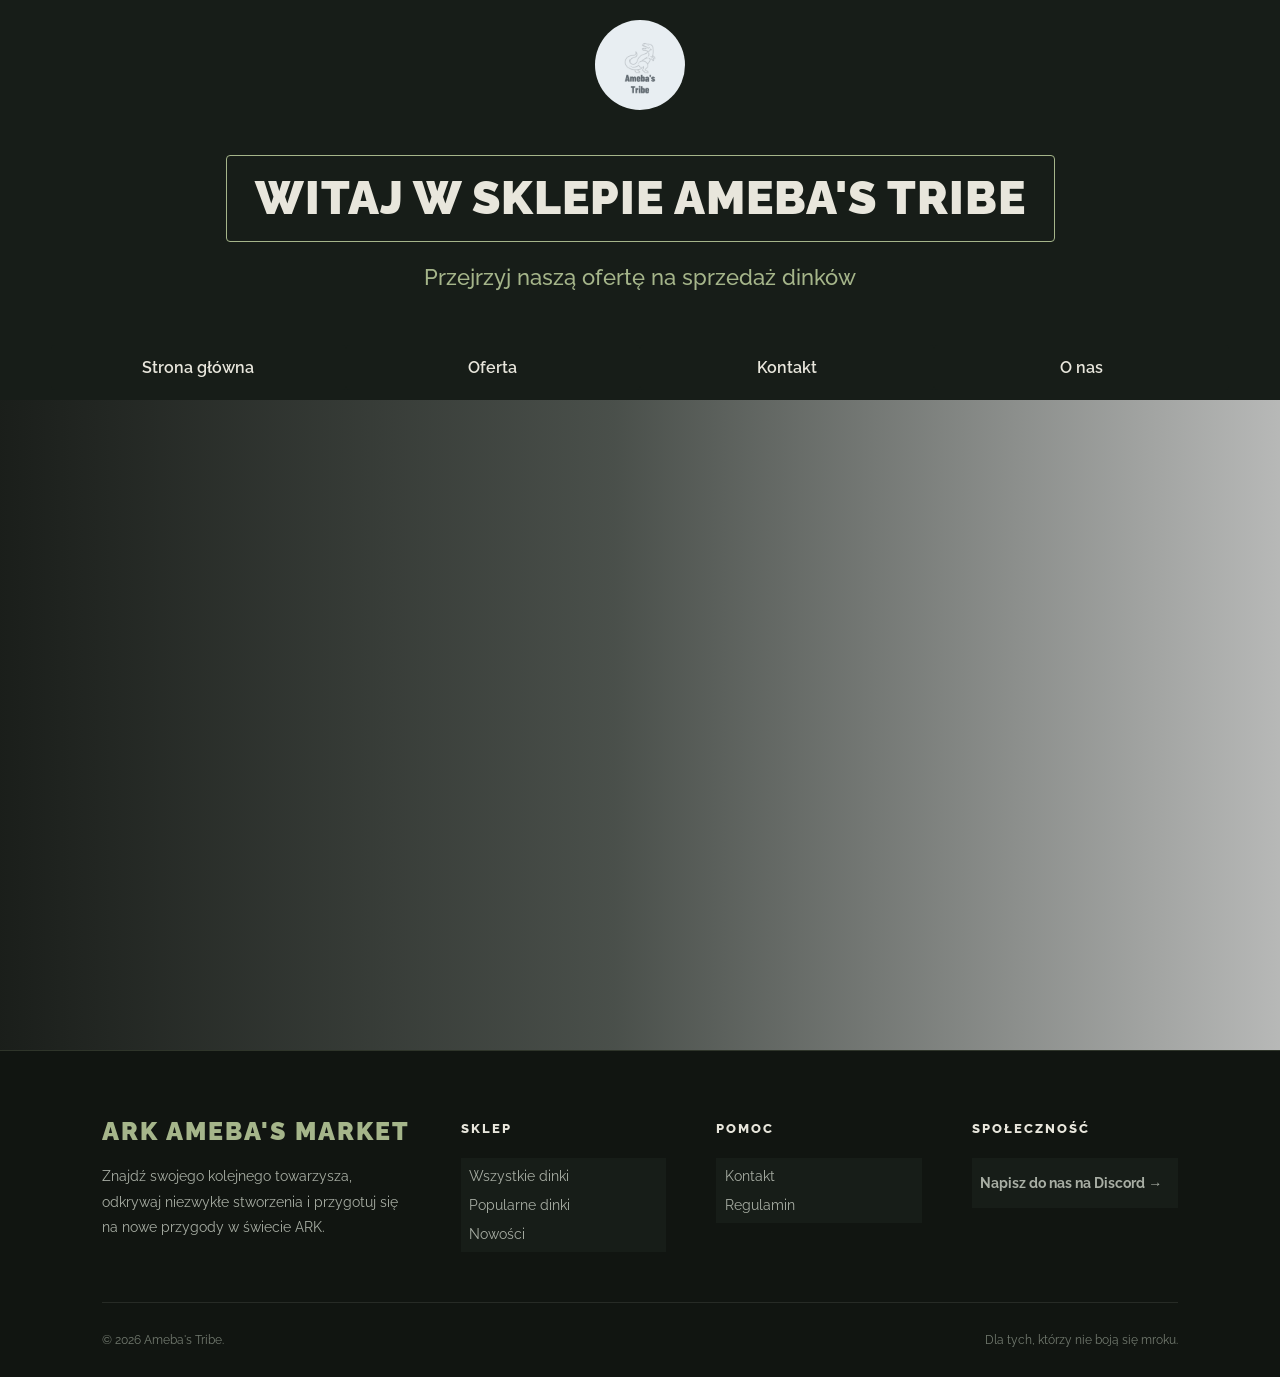
==== about.html @ 48e97f73 "Add files via upload" ====
<!DOCTYPE html>
<html lang="PL">
  <head>
    <meta charset="UTF-8">
    <meta name="viewport" content="width=device-width, initial-scale=1.0">

    <title>Sklep Ameba's Tribe</title>

    <meta name="description" content="Sklep internetowy Ameba's Tribe">
    <meta name="author" content="Karol Baranowski">

    <meta name="robots" content="index, follow">
    <link rel="stylesheet" href="style.css">

    <link rel="icon" href="Logo Ameby.png" type="image/x-icon">
  </head>
  <body>
    <header>
      <section class="Logo">
          <img  class="Logo1" src="Logo Ameby2.png" alt="Logo sklepu Ameba's Tribe" width="200" height="200">
      </section>
      <section class="Welcome_section">
        <button class="Welcome_button" style="background-color: #171D18; color: #E8E6DC;"><link href="index.html"><h1 class="Welcome_h1">Witaj w sklepie Ameba's Tribe</h1></link></button>
        <h3 class="Offer_h3">Przejrzyj naszą ofertę na sprzedaż dinków</h3>
      </section>
    </header>
    <nav>
      <button class="Nav_button" onclick="location.href='index.html'">Strona główna</button>
      <button class="Nav_button" onclick="location.href='offer.html'">Oferta</button>
      <button class="Nav_button" onclick="location.href='contact.html'">Kontakt</button>
      <button class="Nav_button" onclick="location.href='about.html'">O nas</button>
    </nav>
    <main>
    </main>
<footer class="footer">

    <div class="footer-container">

        <!-- Informacje o sklepie -->
        <div class="footer-brand">
            <h2 class="footer-logo">ARK AMEBA'S MARKET</h2>

            <p class="footer-description">
                Znajdź swojego kolejnego towarzysza,
                odkrywaj niezwykłe stworzenia i przygotuj się
                na nowe przygody w świecie ARK.
            </p>
        </div>

        <!-- Nawigacja -->
        <div class="footer-column">
            <h3 class="footer-heading">Sklep</h3>

            <nav class="footer-links">
                <a href="offer.html">Wszystkie dinki</a>
                <a href="offer.html?category=favorites">Popularne dinki</a>
                <a href="offer.html?category=new">Nowości</a>
            </nav>
        </div>

        <!-- Pomoc -->
        <div class="footer-column">
            <h3 class="footer-heading">Pomoc</h3>

            <nav class="footer-links">
                <a href="contact.html">Kontakt</a>
                <a href="terms.html">Regulamin</a>
            </nav>
        </div>

        <!-- Społeczność -->
        <div class="footer-column">
            <h3 class="footer-heading">Społeczność</h3>

            <nav class="footer-links">
                <a href="https://discord.gg/7ehxWJbtD"
                   class="footer-discord"
                   target="_blank"
                   rel="noopener noreferrer">
                    Napisz do nas na Discord →  
                </a>
            </nav>
        </div>

    </div>

    <!-- Dolna część -->
    <div class="footer-bottom">

        <p class="footer-copyright">
            © 2026 Ameba's Tribe.
        </p>

        <p class="footer-note">
            Dla tych, którzy nie boją się mroku.
        </p>

    </div>

</footer>
</body>
</html>
---- style.css ----
@import url('https://fonts.googleapis.com/css2?family=Raleway:ital,wght@0,100..900;1,100..900&display=swap');

* {
    margin: 0;
    padding: 0;
    box-sizing: border-box;
    font-family: 'Raleway';
}

/* ------------ NAGŁÓWEK ------------ */

header {
    background-color: #171D18;
    color: #E8E6DC;
    width: 100%;
    height: auto;
    box-sizing: border-box;
}

/* ------------ LOGO ------------ */

.Logo {
    display: flex;
    align-items: center;
    justify-content: center;
    gap: 20px;

    background-color: #171D18;
    color: #E8E6DC;

    padding: 20px 5%;
}

/* Obraz logo */

img.Logo1 {
    display: block;
    width: 90px;
    height: 90px;
    object-fit: cover;
    border-radius: 50%;
    flex-shrink: 0;
}

/* ------------ SEKCJA POWITALNA ------------ */

.Welcome_section {
    display: flex;
    flex-direction: column;
    align-items: center;
    justify-content: center;
    gap: 18px;

    background-color: #171D18;
    color: #E8E6DC;

    padding: 25px 20px 40px;
    text-align: center;
}

/* ------------ NAGŁÓWEK POWITALNY ------------ */

h1.Welcome_h1 {
    font-size: clamp(28px, 4vw, 46px);
    font-weight: 900;
    line-height: 1.2;
    text-align: center;

    width: 100%;
    max-width: 900px;
    margin: 0;

    color: #E8E6DC;
    text-transform: uppercase;
    letter-spacing: 1px;
}

/* ------------ OFERTA ------------ */

h3.Offer_h3 {
    font-size: clamp(16px, 2vw, 22px);
    font-weight: 500;
    line-height: 1.6;
    text-align: center;

    max-width: 700px;
    margin: 0;

    color: #A5B58A;
}

/* ------------ PRZYCISK ------------ */

button.Welcome_button {
    display: inline-flex;
    align-items: center;
    justify-content: center;
    gap: 12px;

    width: auto;
    min-width: 200px;
    padding: 15px 28px;

    background-color: #A5B58A;
    color: #171D18;

    border: 1px solid #A5B58A;
    border-radius: 4px;

    font-size: 14px;
    font-weight: 800;
    letter-spacing: 1px;
    text-transform: uppercase;

    cursor: pointer;

    transition:
        background-color 0.25s ease,
        color 0.25s ease,
        transform 0.25s ease,
        box-shadow 0.25s ease;
}

/* Efekt najechania */

button.Welcome_button:hover {
    background-color: #C0CEAD;
    border-color: #C0CEAD;
    transform: translateY(-2px);
    box-shadow: 0 6px 20px rgba(165, 181, 138, 0.18);
}

/* Kliknięcie */

button.Welcome_button:active {
    transform: translateY(0);
}

/* Fokus klawiatury */

button.Welcome_button:focus-visible {
    outline: 2px solid #E8E6DC;
    outline-offset: 4px;
}

/* ------------ TELEFONY ------------ */

@media (max-width: 600px) {
    .Logo {
        gap: 12px;
        padding: 16px 5%;
    }

    img.Logo1 {
        width: 65px;
        height: 65px;
    }

    .Welcome_section {
        padding: 25px 18px 35px;
    }

    h1.Welcome_h1 {
        letter-spacing: 0;
    }

    button.Welcome_button {
        width: 100%;
        max-width: 320px;
        box-sizing: border-box;
    }
}

/*-----------Navbar----------*/
nav {
    background-color: #171D18;
    display: flex;
    justify-content: center;
    align-items: center;
    height: 50px;
    width: 100%;
    padding: auto;
    padding-left: auto;
}
nav ul {
    display: flex;
    list-style: none;
}
nav ul li {
    margin: 0 20px;
}
nav ul li a {
    color: #e9e6dc;
    text-decoration: none;
    font-size: 18px;
}
/*-----------Navbutton----------*/

button.Nav_button {
    background-color: #171D18;
    color: #E8E6DC;

    border: 1px solid transparent;
    border-radius: 4px;

    cursor: pointer;
    display: flex;
    align-items: center;
    justify-content: center;

    width: 100%;
    padding: 12px 18px;
    margin-left: 0;

    font-size: 16px;
    font-weight: 600;
    text-align: center;
    text-decoration: none;

    transition:
        background-color 0.25s ease,
        color 0.25s ease,
        border-color 0.25s ease;
}

/* Efekt po najechaniu */
button.Nav_button:hover {
    background-color: #222923;
    color: #A5B58A;
    border-color: rgba(165, 181, 138, 0.3);
}

/* Aktywny przycisk */
button.Nav_button:active {
    background-color: #343D32;
    color: #E8E6DC;
}

/* Widoczny fokus klawiatury */
button.Nav_button:focus-visible {
    outline: 2px solid #A5B58A;
    outline-offset: 3px;
}

main {
    position: relative;
    min-height: 800px;
    display: flex;
    align-items: center;
    justify-content: flex-start;
    padding: 80px 8%;
    overflow: hidden;


    background:
        linear-gradient(
            90deg,
            rgba(17, 21, 17, 0.96) 0%,
            rgba(34, 41, 35, 0.82) 48%,
            rgba(17, 21, 17, 0.30) 100%
        );

    background-size: cover;
    background-position: center;
    background-repeat: no-repeat;

    color: #E8E6DC;
}   

main.blok {
    position: relative;
    min-height: 800px;
    display: flex;
    align-items: center;
    justify-content: flex-start;
    padding: 80px 8%;
    overflow: hidden;


    background:
        linear-gradient(
            90deg,
            rgba(17, 21, 17, 0.96) 0%,
            rgba(34, 41, 35, 0.82) 48%,
            rgba(17, 21, 17, 0.30) 100%
        );

    background-size: cover;
    background-position: center;
    background-repeat: no-repeat;

    color: #E8E6DC;
}   

/* Zawartość sekcji */

.main-content {
    position: relative;
    z-index: 2;
    max-width: 680px;
}

/* Mały napis nad nagłówkiem */

.main-subtitle {
    color: #A5B58A;
    font-size: 13px;
    font-weight: 700;
    letter-spacing: 4px;
    text-transform: uppercase;
    margin-bottom: 22px;
}

/* Główny nagłówek */

.main-title {
    color: #E8E6DC;
    font-size: clamp(38px, 5vw, 72px);
    font-weight: 900;
    line-height: 1.05;
    letter-spacing: -1.5px;
    text-transform: uppercase;
    margin: 0 0 24px;
}

/* Wyróżniony fragment nagłówka */

.main-title span {
    display: block;
    color: #A5B58A;
}

/* Opis */

.main-description {
    max-width: 560px;
    color: #C5CCC0;
    font-size: 17px;
    line-height: 1.8;
    margin-bottom: 35px;
}

/* Kontener przycisków */

.main-buttons {
    display: flex;
    flex-wrap: wrap;
    align-items: center;
    gap: 16px;
}

/* Główny przycisk */

.main-button {
    display: inline-flex;
    align-items: center;
    justify-content: center;
    gap: 12px;

    padding: 16px 28px;
    background: #A5B58A;
    color: #171D18;

    font-size: 13px;
    font-weight: 800;
    letter-spacing: 1px;
    text-decoration: none;
    text-transform: uppercase;

    border: 1px solid #A5B58A;
    border-radius: 4px;

    transition:
        background 0.3s ease,
        color 0.3s ease,
        transform 0.3s ease,
        box-shadow 0.3s ease;
}

/* Efekt po najechaniu */

.main-button:hover {
    background: #C0CEAD;
    border-color: #C0CEAD;
    transform: translateY(-3px);
    box-shadow: 0 8px 24px rgba(165, 181, 138, 0.2);
}

/* Strzałka w przycisku */

.main-button .arrow {
    font-size: 20px;
    line-height: 1;
    transition: transform 0.3s ease;
}

.main-button:hover .arrow {
    transform: translateX(5px);
}

/* Przycisk dodatkowy */

.main-button-secondary {
    background: transparent;
    color: #E8E6DC;
    border-color: rgba(232, 230, 220, 0.35);
}

.main-button-secondary:hover {
    background: rgba(232, 230, 220, 0.08);
    color: #FFFFFF;
    border-color: #A5B58A;
    box-shadow: none;
}

/* Responsywność — telefony */

@media (max-width: 768px) {
    .main-section {
        min-height: 560px;
        padding: 65px 7%;
        background-position: 62% center;
    }

    .main-content {
        max-width: 100%;
    }

    .main-subtitle {
        font-size: 11px;
        letter-spacing: 2.5px;
    }

    .main-title {
        font-size: clamp(34px, 9vw, 52px);
        letter-spacing: -0.5px;
    }

    .main-description {
        font-size: 15px;
        line-height: 1.7;
    }

    .main-buttons {
        align-items: stretch;
        flex-direction: column;
    }

    .main-button {
        width: 100%;
        box-sizing: border-box;
    }
}


/* ===== FOOTER ===== */

.footer {
    background: #111511;
    color: #E8E6DC;
    border-top: 1px solid rgba(165, 181, 138, 0.2);
    padding: 65px 8% 0;
    font-family: inherit;
}

/* Główna zawartość stopki */

.footer-container {
    max-width: 1400px;
    margin: 0 auto;
    display: grid;
    grid-template-columns: 1.5fr 1fr 1fr 1fr;
    gap: 50px;
    padding-bottom: 50px;
}

/* Nazwa sklepu */

.footer-logo {
    color: #A5B58A;
    font-size: 25px;
    font-weight: 900;
    letter-spacing: 2px;
    text-transform: uppercase;
    margin: 0 0 18px;
}

/* Opis sklepu */

.footer-description {
    max-width: 320px;
    color: #A8AEA4;
    font-size: 14px;
    line-height: 1.8;
    margin: 0;
}

/* Nagłówki kolumn */

.footer-heading {
    color: #E8E6DC;
    font-size: 13px;
    font-weight: 800;
    letter-spacing: 2px;
    text-transform: uppercase;
    margin: 5px 0 22px;
}

/* Listy linków */

.footer-links {
    display: flex;
    flex-direction: column;
    align-items: flex-start;
    gap: 13px;
}

/* Linki */

.footer-links a {
    color: #A8AEA4;
    font-size: 14px;
    text-decoration: none;
    transition: color 0.25s ease,
                transform 0.25s ease;
}

.footer-links a:hover {
    color: #A5B58A;
    transform: translateX(4px);
}

/* Dolny pasek stopki */

.footer-bottom {
    max-width: 1400px;
    margin: 0 auto;
    min-height: 75px;
    border-top: 1px solid rgba(232, 230, 220, 0.1);
    display: flex;
    justify-content: space-between;
    align-items: center;
    gap: 20px;
}

/* Copyright */

.footer-copyright {
    color: #737B70;
    font-size: 12px;
    line-height: 1.7;
}

/* Dodatkowy tekst */

.footer-note {
    color: #737B70;
    font-size: 12px;
    text-align: right;
}

/* Link do Discorda */

.footer-discord {
    display: inline-flex;
    align-items: center;
    gap: 8px;
    color: #A5B58A;
    font-weight: 700;
}

/* Efekt hover Discorda */

.footer-discord:hover {
    color: #C0CEAD;
}

/* ===== RESPONSYWNOŚĆ ===== */

@media (max-width: 900px) {
    .footer-container {
        grid-template-columns: repeat(2, minmax(0, 1fr));
        gap: 40px 30px;
    }
}

@media (max-width: 550px) {
    .footer {
        padding: 45px 6% 0;
    }

    .footer-container {
        grid-template-columns: 1fr;
        gap: 32px;
        padding-bottom: 35px;
    }

    .footer-bottom {
        flex-direction: column;
        align-items: flex-start;
        justify-content: center;
        padding: 20px 0;
        gap: 10px;
    }

    .footer-note {
        text-align: left;
    }
}


/* ===== STRONA KONTAKTOWA ===== */

.contact-page {
    background: #171D18;
    color: #E8E6DC;
    min-height: 100vh;
    padding-bottom: 80px;
}

/* ===== SEKCJA TYTUŁOWA ===== */

.contact-hero {
    position: relative;
    text-align: center;
    padding: 90px 20px 70px;
    background:
        linear-gradient(
            180deg,
            rgba(17, 21, 17, 0.2),
            #171D18
        ),
        linear-gradient(
            135deg,
            #263329,
            #171D18 70%
        );
}

.contact-eyebrow {
    color: #A5B58A;
    font-size: 12px;
    font-weight: 800;
    letter-spacing: 3px;
    margin-bottom: 20px;
}

.contact-hero h1 {
    font-size: clamp(32px, 5vw, 54px);
    font-weight: 900;
    line-height: 1.15;
    text-transform: uppercase;
    margin: 0 0 22px;
}

.contact-intro {
    max-width: 700px;
    margin: 0 auto;
    color: #B9C2B4;
    font-size: 16px;
    line-height: 1.8;
}

/* ===== UKŁAD TREŚCI ===== */

.contact-content {
    width: min(1100px, 84%);
    margin: 0 auto;
    display: grid;
    grid-template-columns: 1fr 1fr;
    gap: 55px;
    align-items: start;
    padding-top: 35px;
}

.contact-info h2,
.contact-form-box h2 {
    font-size: 25px;
    line-height: 1.3;
    margin: 0 0 18px;
}

.contact-info > p,
.form-description {
    color: #A8AEA4;
    font-size: 14px;
    line-height: 1.8;
    margin: 0 0 28px;
}

/* ===== KARTY KONTAKTOWE ===== */

.contact-card {
    display: flex;
    gap: 18px;
    align-items: flex-start;
    background: #222923;
    border: 1px solid rgba(165, 181, 138, 0.15);
    border-radius: 6px;
    padding: 22px;
    margin-top: 18px;
    transition:
        border-color 0.25s ease,
        transform 0.25s ease;
}

.contact-card:hover {
    border-color: #A5B58A;
    transform: translateY(-3px);
}

.contact-icon {
    display: flex;
    align-items: center;
    justify-content: center;
    flex-shrink: 0;
    width: 42px;
    height: 42px;
    background: #343D32;
    color: #A5B58A;
    border-radius: 4px;
    font-size: 23px;
}

.contact-card h3 {
    font-size: 17px;
    margin: 0 0 8px;
}

.contact-card p {
    color: #A8AEA4;
    font-size: 13px;
    line-height: 1.7;
    margin: 0 0 12px;
}

.contact-card a {
    color: #A5B58A;
    font-size: 13px;
    font-weight: 700;
    text-decoration: none;
}

.contact-card a:hover {
    color: #C0CEAD;
}

/* ===== FORMULARZ ===== */

.contact-form-box {
    background: #222923;
    border: 1px solid rgba(165, 181, 138, 0.18);
    border-radius: 6px;
    padding: 30px;
}

.contact-form {
    display: flex;
    flex-direction: column;
    gap: 10px;
}

.contact-form label {
    color: #E8E6DC;
    font-size: 13px;
    font-weight: 700;
    margin-top: 8px;
}

.contact-form input,
.contact-form select,
.contact-form textarea {
    width: 100%;
    box-sizing: border-box;
    background: #171D18;
    color: #E8E6DC;
    border: 1px solid #414B40;
    border-radius: 4px;
    padding: 13px 14px;
    font: inherit;
    font-size: 14px;
    outline: none;
    transition:
        border-color 0.2s ease,
        box-shadow 0.2s ease;
}

.contact-form input::placeholder,
.contact-form textarea::placeholder {
    color: #737B70;
}

.contact-form input:focus,
.contact-form select:focus,
.contact-form textarea:focus {
    border-color: #A5B58A;
    box-shadow: 0 0 0 3px rgba(165, 181, 138, 0.1);
}

.contact-form textarea {
    resize: vertical;
    min-height: 130px;
}

.contact-form button {
    margin-top: 15px;
    padding: 15px 20px;
    background: #A5B58A;
    color: #171D18;
    border: 1px solid #A5B58A;
    border-radius: 4px;
    font-size: 13px;
    font-weight: 800;
    letter-spacing: 1px;
    text-transform: uppercase;
    cursor: pointer;
    transition:
        background 0.25s ease,
        transform 0.25s ease;
}

.contact-form button:hover {
    background: #C0CEAD;
    transform: translateY(-2px);
}

/* ===== TELEFONY I TABLETY ===== */

@media (max-width: 800px) {
    .contact-hero {
        padding: 65px 22px 45px;
    }

    .contact-content {
        width: 90%;
        grid-template-columns: 1fr;
        gap: 35px;
    }

    .contact-form-box {
        padding: 24px;
    }
}

@media (max-width: 450px) {
    .contact-eyebrow {
        font-size: 10px;
        letter-spacing: 2px;
    }

    .contact-card {
        padding: 17px;
        gap: 12px;
    }

    .contact-form-box {
        padding: 18px;
    }
}


/* =========================================
   RESPONSYWNOŚĆ — POPRAWKI GLOBALNE
   ========================================= */

*,
*::before,
*::after {
    box-sizing: border-box;
}

html {
    width: 100%;
    overflow-x: clip;
    scroll-behavior: smooth;
}

body {
    width: 100%;
    margin: 0;
    overflow-x: clip;
}

img {
    display: block;
    max-width: 100%;
}

/* =========================================
   OBRAZKI W OFERCIE
   ========================================= */

/* Obrazki nie mogą wychodzić poza swoje karty */
.offer-card,
.product-card,
.dino-card {
    min-width: 0;
    overflow: hidden;
}

/* Uniwersalne ustawienia obrazków w kartach */
.offer-card img,
.product-card img,
.dino-card img {
    display: block;
    width: 100%;
    max-width: 100%;
    height: auto;
    object-fit: contain;
    object-position: center;
}

/* Jeśli obrazki są częścią galerii lub mają
   jednakowy rozmiar w kartach */
.offer-card .product-image,
.product-card .product-image,
.dino-card .product-image {
    width: 100%;
    height: clamp(180px, 24vw, 300px);
    object-fit: contain;
    object-position: center;
    background-color: #171D18;
}

/* Kontener zdjęcia — przydatny przy różnych
   proporcjach oryginalnych grafik */
.offer-card .image-container,
.product-card .image-container,
.dino-card .image-container {
    width: 100%;
    aspect-ratio: 4 / 3;
    overflow: hidden;
    display: flex;
    align-items: center;
    justify-content: center;
    background-color: #171D18;
}

.offer-card .image-container img,
.product-card .image-container img,
.dino-card .image-container img {
    width: 100%;
    height: 100%;
    object-fit: contain;
    object-position: center;
}

/* =========================================
   KARTY OFERTY
   ========================================= */

.offer-card,
.product-card,
.dino-card {
    width: 100%;
    max-width: 100%;
    border: 1px solid rgba(165, 181, 138, 0.2);
    border-radius: 6px;
    background-color: #222923;
    color: #E8E6DC;
}

.offer-card h3,
.product-card h3,
.dino-card h3 {
    overflow-wrap: anywhere;
}

.offer-card p,
.product-card p,
.dino-card p {
    line-height: 1.65;
    overflow-wrap: anywhere;
}

/* =========================================
   SIATKA OFERTY
   ========================================= */

/* Dodaj klasę offer-grid do kontenera kart,
   jeśli jeszcze jej nie posiada */
.offer-grid,
.products-grid,
.dino-grid {
    display: grid;
    grid-template-columns: repeat(3, minmax(0, 1fr));
    gap: 24px;
    width: 100%;
    max-width: 1400px;
    margin-inline: auto;
    padding: 30px 5%;
}

/* =========================================
   NAWIGACJA
   ========================================= */

nav {
    width: 100%;
    height: auto;
    min-height: 50px;
    padding: 10px 4%;
}

nav ul {
    display: flex;
    flex-wrap: wrap;
    justify-content: center;
    align-items: center;
    gap: 8px 18px;
    width: 100%;
    margin: 0;
    padding: 0;
}

nav ul li {
    margin: 0;
}

nav ul li a {
    display: inline-block;
    padding: 8px 5px;
    font-size: 16px;
}

/* =========================================
   SEKCJA GŁÓWNA
   ========================================= */

main,
main.blok {
    width: 100%;
    min-width: 0;
    min-height: 650px;
    padding: clamp(40px, 6vw, 80px) 8%;
}

.main-content {
    width: 100%;
    max-width: 680px;
    min-width: 0;
}

.main-title {
    overflow-wrap: anywhere;
}

/* =========================================
   TABLETY
   ========================================= */

@media (max-width: 1000px) {
    .offer-grid,
    .products-grid,
    .dino-grid {
        grid-template-columns: repeat(2, minmax(0, 1fr));
        gap: 20px;
        padding-inline: 4%;
    }

    .footer-container {
        grid-template-columns: repeat(2, minmax(0, 1fr));
        gap: 35px 25px;
    }

    .contact-content {
        width: 90%;
        gap: 30px;
    }
}

/* =========================================
   TELEFONY
   ========================================= */

@media (max-width: 600px) {
    .offer-grid,
    .products-grid,
    .dino-grid {
        grid-template-columns: minmax(0, 1fr);
        gap: 20px;
        padding: 20px 5%;
    }

    .offer-card .product-image,
    .product-card .product-image,
    .dino-card .product-image {
        height: 240px;
    }

    .offer-card .image-container,
    .product-card .image-container,
    .dino-card .image-container {
        aspect-ratio: 4 / 3;
    }

    nav {
        padding: 8px 3%;
    }

    nav ul {
        gap: 4px 10px;
    }

    nav ul li a {
        font-size: 14px;
    }

    button.Nav_button {
        width: auto;
        max-width: 100%;
        padding: 10px 12px;
        font-size: 14px;
    }

    main,
    main.blok {
        min-height: 560px;
        padding: 50px 6%;
    }

    .main-subtitle {
        line-height: 1.7;
    }

    .main-title {
        font-size: clamp(32px, 9vw, 48px);
        letter-spacing: -0.5px;
    }

    .main-description {
        font-size: 15px;
    }

    .main-buttons {
        width: 100%;
    }

    .footer-container {
        grid-template-columns: minmax(0, 1fr);
    }

    .contact-content {
        grid-template-columns: minmax(0, 1fr);
    }
}

/* Bardzo wąskie telefony */
@media (max-width: 360px) {
    .offer-grid,
    .products-grid,
    .dino-grid {
        padding-inline: 12px;
    }

    .offer-card .product-image,
    .product-card .product-image,
    .dino-card .product-image {
        height: 190px;
    }

    img.Logo1 {
        width: 55px;
        height: 55px;
    }

    .Logo {
        gap: 10px;
    }
}
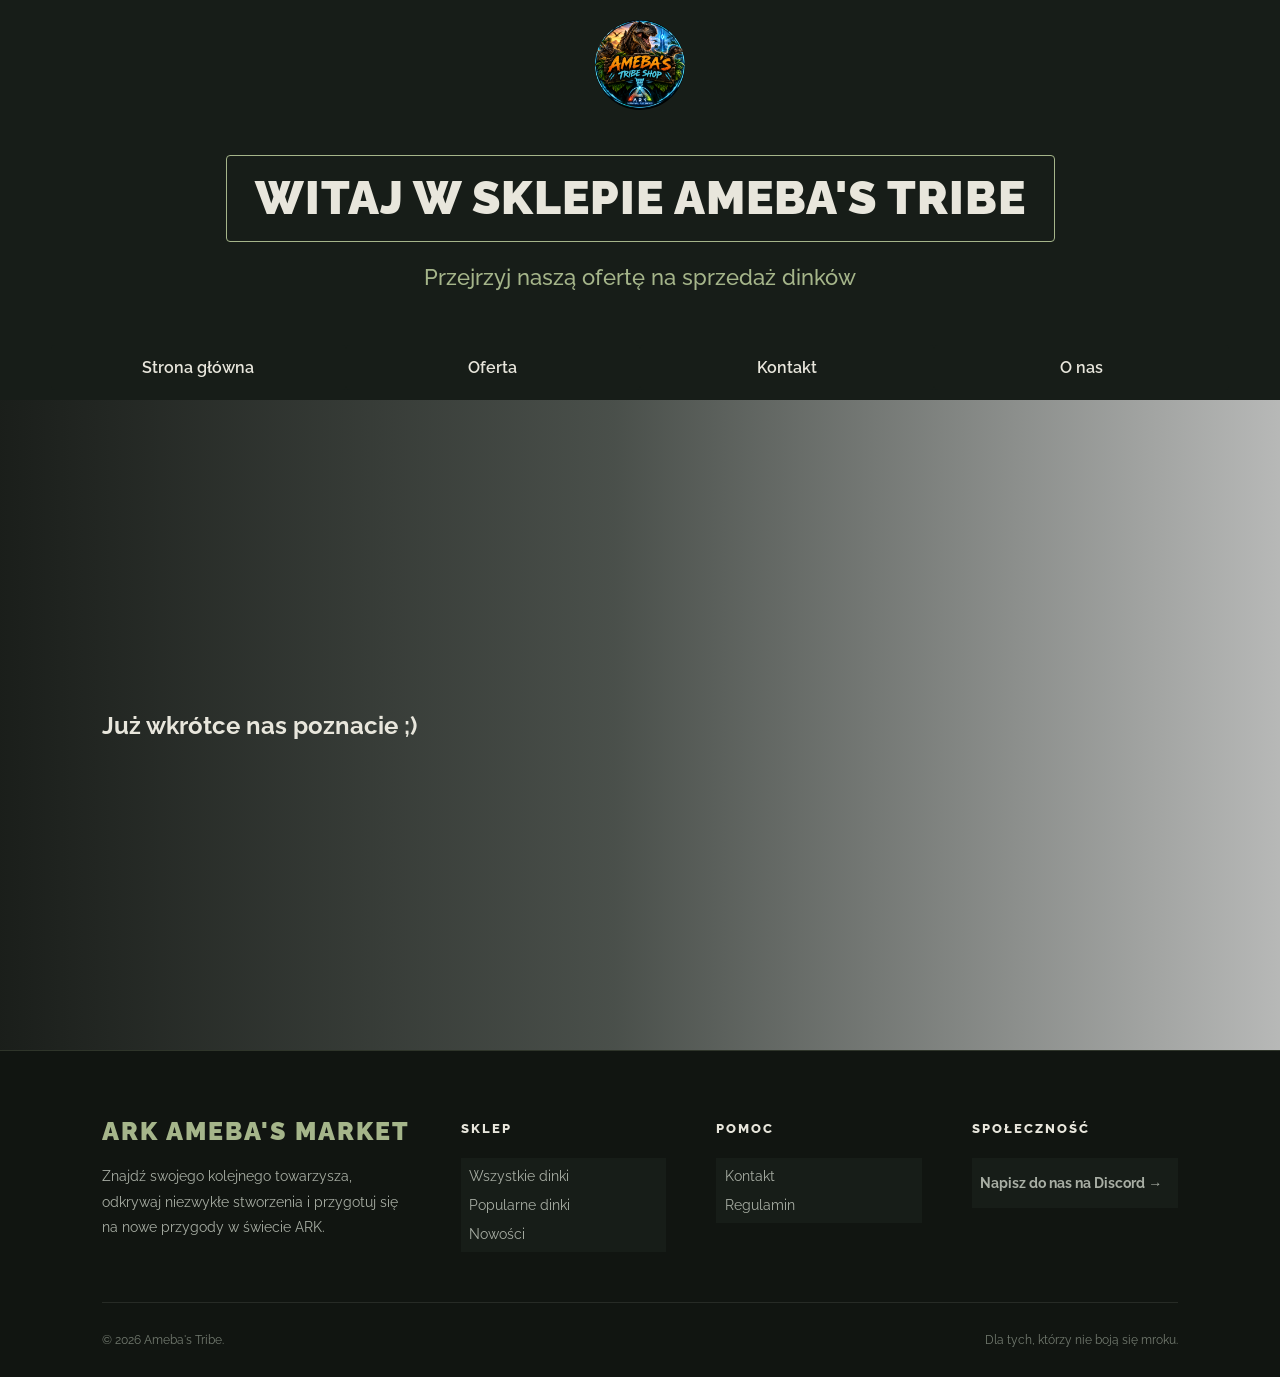
==== commit d02084df: "Add heading to about.html for upcoming introduction" ====
--- a/about.html
+++ b/about.html
@@ -31,6 +31,7 @@
       <button class="Nav_button" onclick="location.href='about.html'">O nas</button>
     </nav>
     <main>
+      <h2 style="text-align= center;">Już wkrótce nas poznacie ;)</h2>
     </main>
 <footer class="footer">
 
@@ -99,4 +100,4 @@
 
 </footer>
 </body>
-</html>+</html>
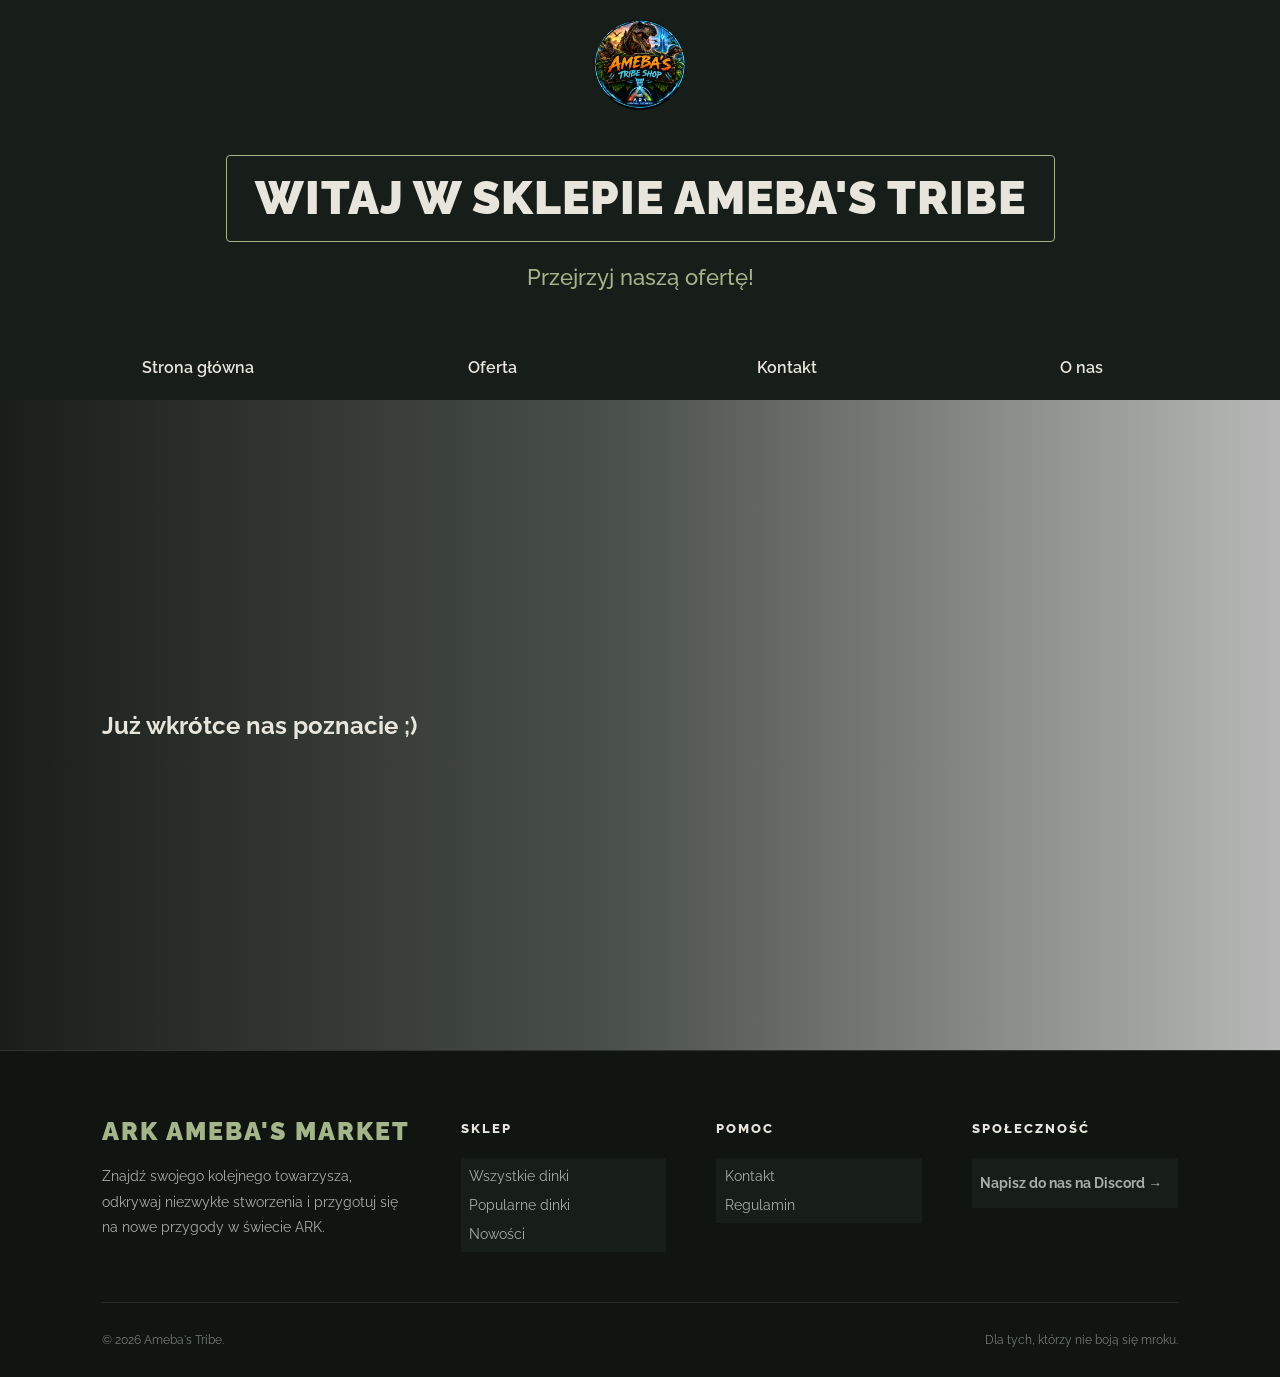
==== commit 378a1180: "Update offer heading text in about.html" ====
--- a/about.html
+++ b/about.html
@@ -21,7 +21,7 @@
       </section>
       <section class="Welcome_section">
         <button class="Welcome_button" style="background-color: #171D18; color: #E8E6DC;"><link href="index.html"><h1 class="Welcome_h1">Witaj w sklepie Ameba's Tribe</h1></link></button>
-        <h3 class="Offer_h3">Przejrzyj naszą ofertę na sprzedaż dinków</h3>
+        <h3 class="Offer_h3">Przejrzyj naszą ofertę!</h3>
       </section>
     </header>
     <nav>
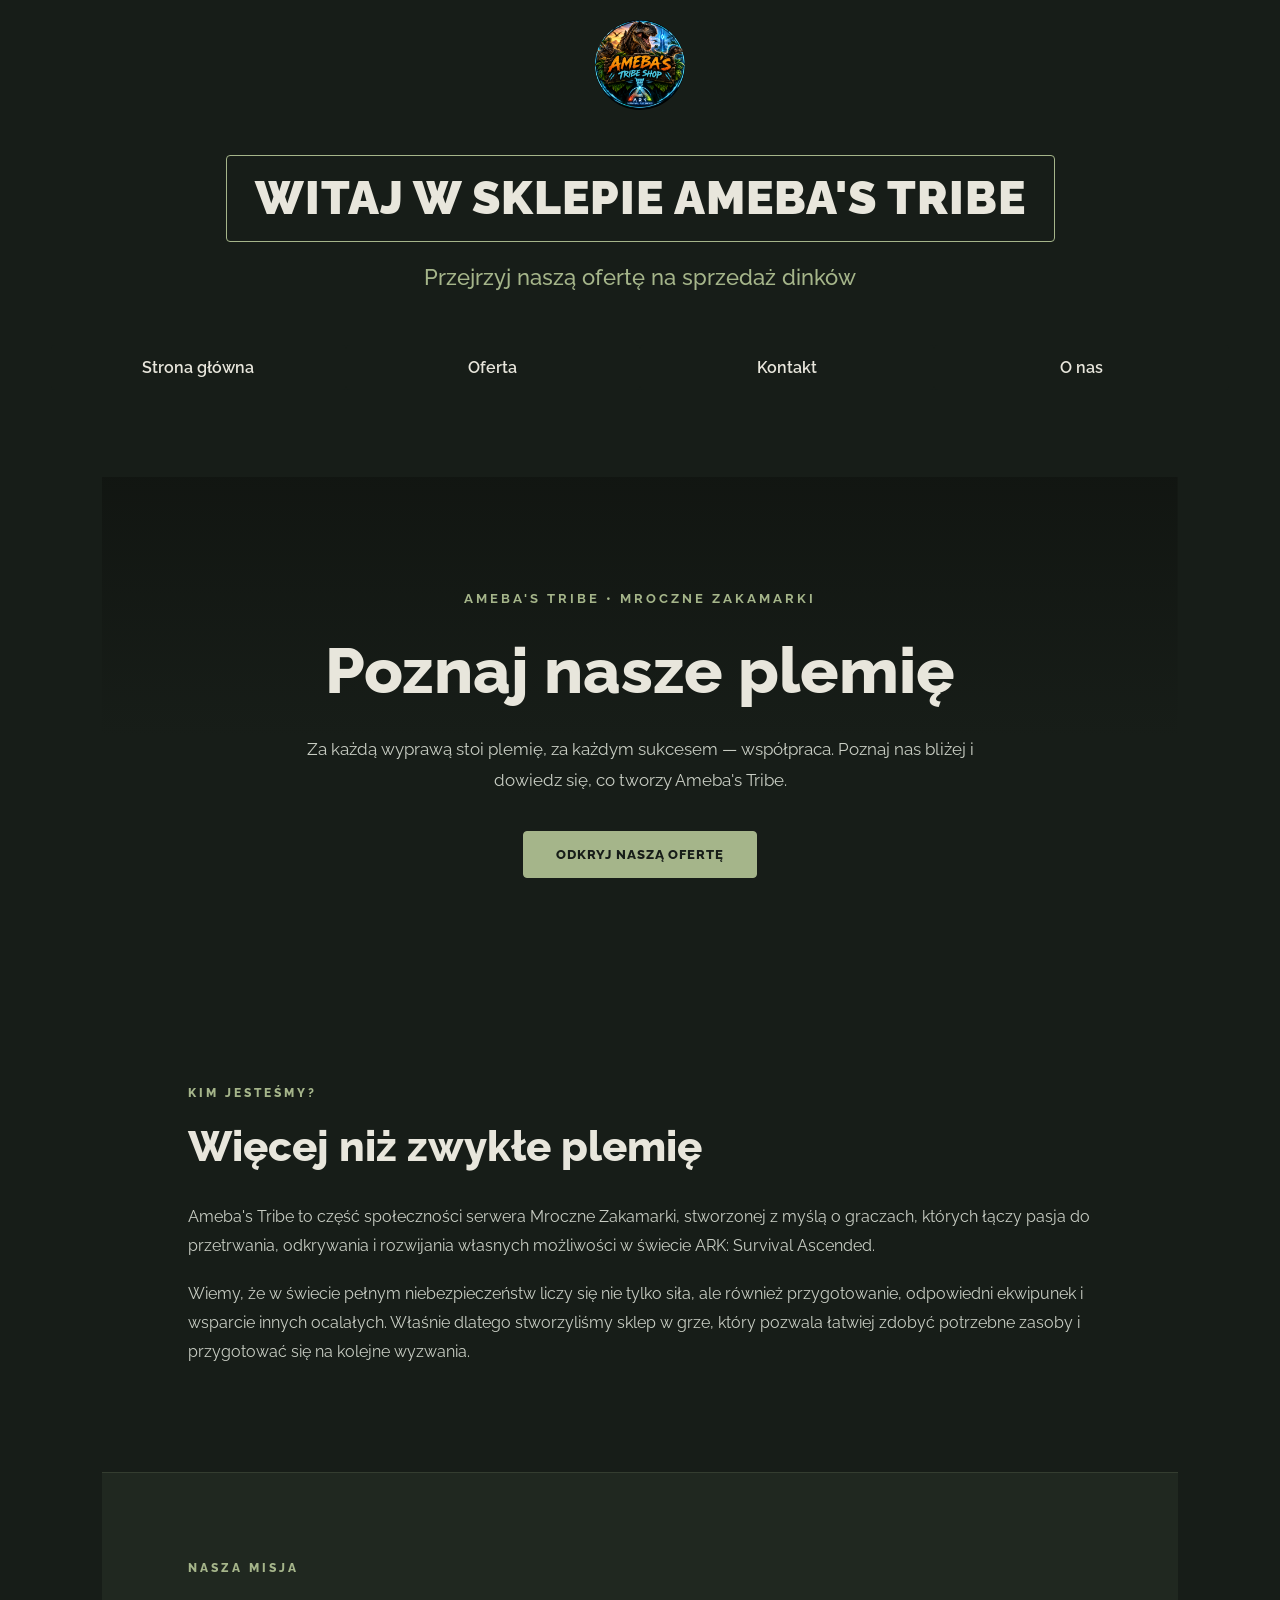
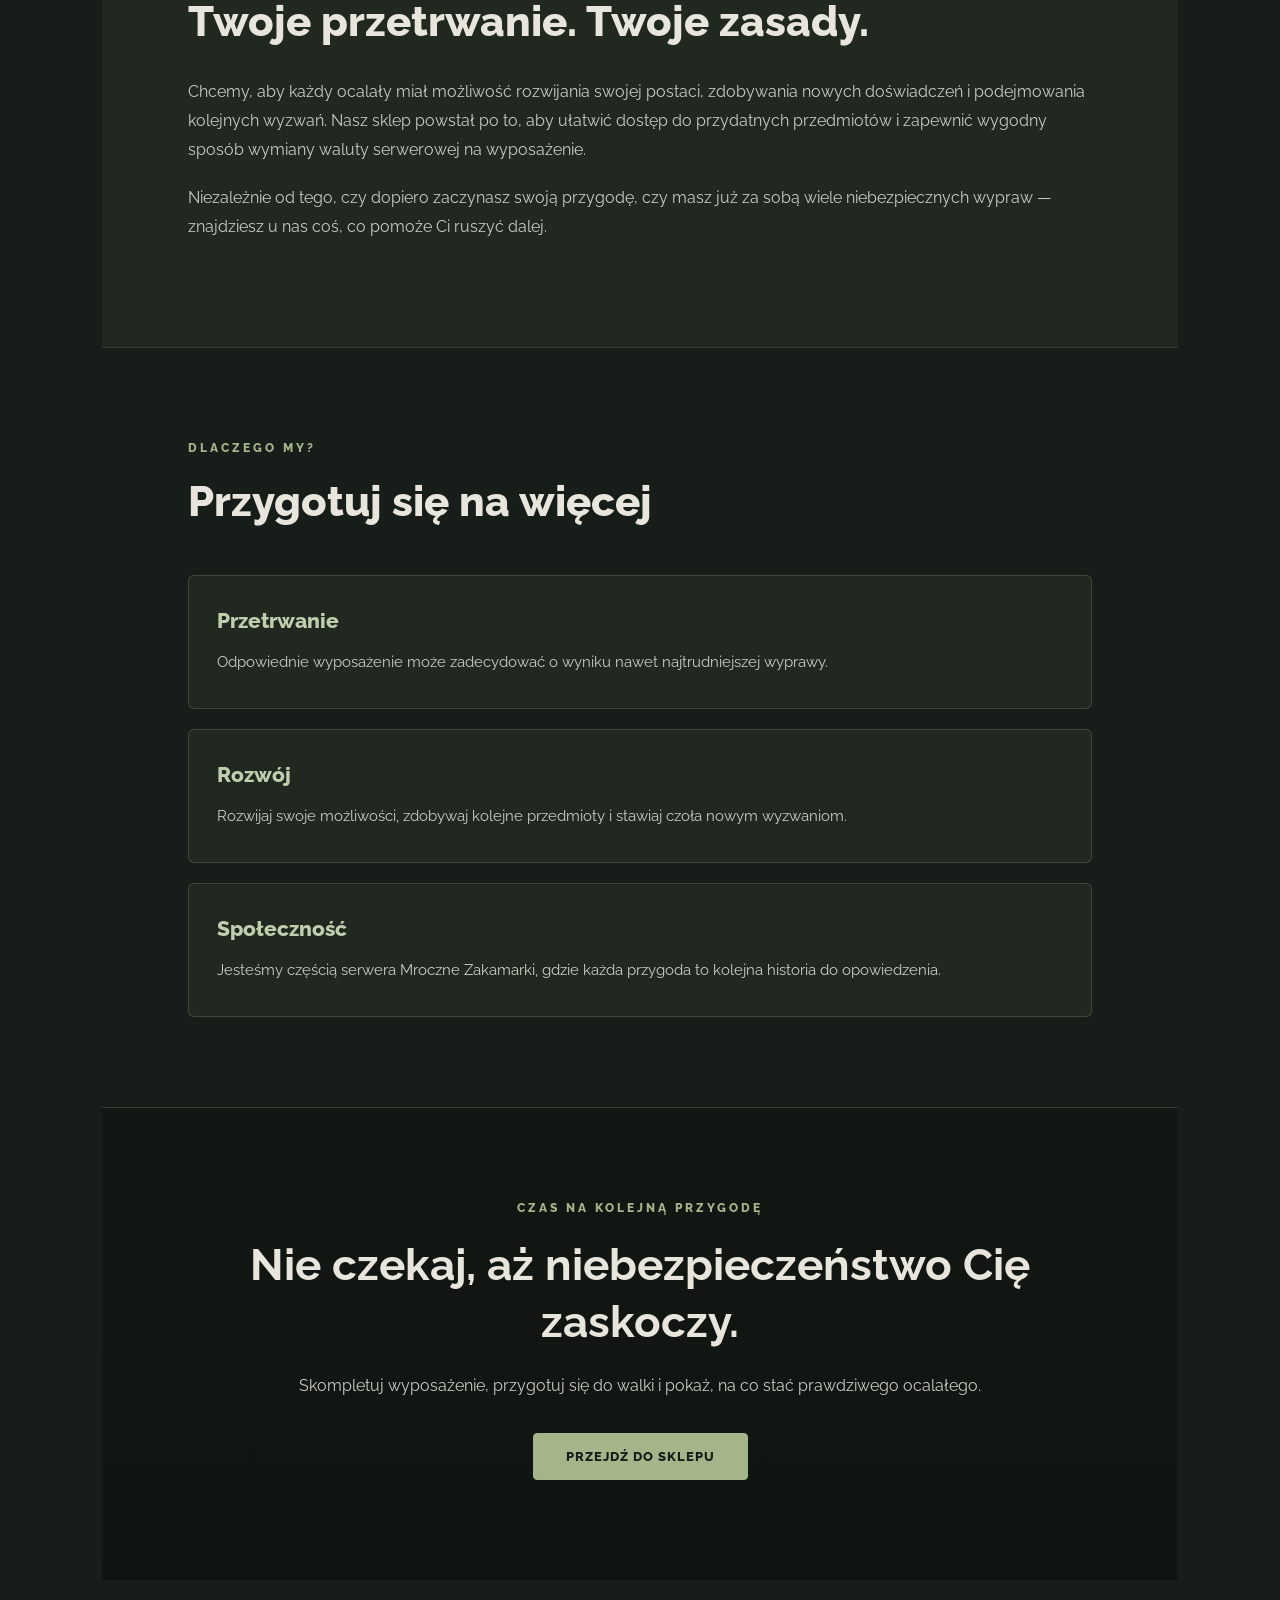
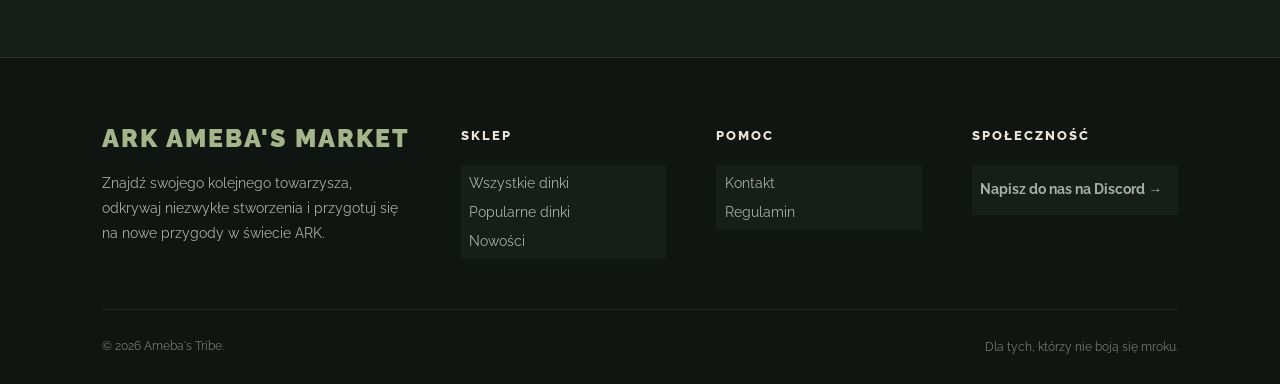
==== commit 8ee1b624: "Add files via upload" ====
--- a/about.html
+++ b/about.html
@@ -11,6 +11,7 @@
 
     <meta name="robots" content="index, follow">
     <link rel="stylesheet" href="style.css">
+    <link rel="stylesheet" href="styleabout.css">
 
     <link rel="icon" href="Logo Ameby.png" type="image/x-icon">
   </head>
@@ -21,7 +22,7 @@
       </section>
       <section class="Welcome_section">
         <button class="Welcome_button" style="background-color: #171D18; color: #E8E6DC;"><link href="index.html"><h1 class="Welcome_h1">Witaj w sklepie Ameba's Tribe</h1></link></button>
-        <h3 class="Offer_h3">Przejrzyj naszą ofertę!</h3>
+        <h3 class="Offer_h3">Przejrzyj naszą ofertę na sprzedaż dinków</h3>
       </section>
     </header>
     <nav>
@@ -30,9 +31,156 @@
       <button class="Nav_button" onclick="location.href='contact.html'">Kontakt</button>
       <button class="Nav_button" onclick="location.href='about.html'">O nas</button>
     </nav>
-    <main>
-      <h2 style="text-align= center;">Już wkrótce nas poznacie ;)</h2>
-    </main>
+    <main class="about-page">
+
+    <!-- SEKCJA TYTUŁOWA -->
+    <section class="about-hero">
+
+        <p class="about-eyebrow">
+            AMEBA'S TRIBE • MROCZNE ZAKAMARKI
+        </p>
+
+        <h1>Poznaj nasze plemię</h1>
+
+        <p class="about-intro">
+            Za każdą wyprawą stoi plemię, za każdym sukcesem — współpraca.
+            Poznaj nas bliżej i dowiedz się, co tworzy Ameba's Tribe.
+        </p>
+
+        <a href="offer.html" class="about-button">
+            Odkryj naszą ofertę
+        </a>
+
+    </section>
+
+    <!-- O NAS -->
+    <section class="about-section">
+
+        <div class="about-content">
+
+            <p class="about-label">KIM JESTEŚMY?</p>
+
+            <h2>Więcej niż zwykłe plemię</h2>
+
+            <p>
+                Ameba's Tribe to część społeczności serwera Mroczne Zakamarki,
+                stworzonej z myślą o graczach, których łączy pasja do
+                przetrwania, odkrywania i rozwijania własnych możliwości
+                w świecie ARK: Survival Ascended.
+            </p>
+
+            <p>
+                Wiemy, że w świecie pełnym niebezpieczeństw liczy się
+                nie tylko siła, ale również przygotowanie, odpowiedni
+                ekwipunek i wsparcie innych ocalałych. Właśnie dlatego
+                stworzyliśmy sklep w grze, który pozwala łatwiej zdobyć
+                potrzebne zasoby i przygotować się na kolejne wyzwania.
+            </p>
+
+        </div>
+
+    </section>
+
+
+    <!-- NASZA MISJA -->
+    <section class="about-section about-mission">
+
+        <div class="about-content">
+
+            <p class="about-label">NASZA MISJA</p>
+
+            <h2>Twoje przetrwanie. Twoje zasady.</h2>
+
+            <p>
+                Chcemy, aby każdy ocalały miał możliwość rozwijania swojej
+                postaci, zdobywania nowych doświadczeń i podejmowania
+                kolejnych wyzwań. Nasz sklep powstał po to, aby ułatwić
+                dostęp do przydatnych przedmiotów i zapewnić wygodny
+                sposób wymiany waluty serwerowej na wyposażenie.
+            </p>
+
+            <p>
+                Niezależnie od tego, czy dopiero zaczynasz swoją przygodę,
+                czy masz już za sobą wiele niebezpiecznych wypraw —
+                znajdziesz u nas coś, co pomoże Ci ruszyć dalej.
+            </p>
+
+        </div>
+
+    </section>
+
+
+    <!-- CO NAS WYRÓŻNIA -->
+    <section class="about-features">
+
+        <div class="about-content">
+
+            <p class="about-label">DLACZEGO MY?</p>
+
+            <h2>Przygotuj się na więcej</h2>
+
+            <div class="about-features-grid">
+
+                <article class="about-feature">
+
+                    <h3>Przetrwanie</h3>
+
+                    <p>
+                        Odpowiednie wyposażenie może zadecydować
+                        o wyniku nawet najtrudniejszej wyprawy.
+                    </p>
+
+                </article>
+
+                <article class="about-feature">
+
+                    <h3>Rozwój</h3>
+
+                    <p>
+                        Rozwijaj swoje możliwości, zdobywaj kolejne
+                        przedmioty i stawiaj czoła nowym wyzwaniom.
+                    </p>
+
+                </article>
+
+                <article class="about-feature">
+
+                    <h3>Społeczność</h3>
+
+                    <p>
+                        Jesteśmy częścią serwera Mroczne Zakamarki,
+                        gdzie każda przygoda to kolejna historia
+                        do opowiedzenia.
+                    </p>
+
+                </article>
+
+            </div>
+
+        </div>
+
+    </section>
+
+
+    <!-- ZAKOŃCZENIE / WEZWANIE DO DZIAŁANIA -->
+    <section class="about-cta">
+
+        <p class="about-label">CZAS NA KOLEJNĄ PRZYGODĘ</p>
+
+        <h2>Nie czekaj, aż niebezpieczeństwo Cię zaskoczy.</h2>
+
+        <p>
+            Skompletuj wyposażenie, przygotuj się do walki
+            i pokaż, na co stać prawdziwego ocalałego.
+        </p>
+
+        <a href="offer.html" class="about-button">
+            Przejdź do sklepu
+        </a>
+
+    </section>
+
+</main>
 <footer class="footer">
 
     <div class="footer-container">
@@ -100,4 +248,4 @@
 
 </footer>
 </body>
-</html>
+</html>
--- a/styleabout.css
+++ b/styleabout.css
@@ -0,0 +1,400 @@
+/* ========================================
+   STRONA O NAS — ABOUT.HTML
+======================================== */
+
+.about-page {
+    background: #171D18;
+    color: #E8E6DC;
+    min-height: 100vh;
+    overflow: hidden;
+}
+
+.about-page * {
+    box-sizing: border-box;
+}
+
+.about-page p {
+    line-height: 1.8;
+    color: #C8CDC3;
+}
+
+.about-content {
+    width: 100%;
+    max-width: 1100px;
+    margin: 0 auto;
+}
+
+
+/* ========================================
+   SEKCJA TYTUŁOWA
+======================================== */
+
+.about-hero {
+    position: relative;
+    isolation: isolate;
+    text-align: center;
+    padding: 110px 8% 120px;
+    background:
+        linear-gradient(
+            180deg,
+            rgba(17, 21, 17, 0.92),
+            rgba(23, 29, 24, 0.86),
+            #171D18
+        ),
+        url("images/ark-background.jpg");
+
+    background-size: cover;
+    background-position: center;
+    background-repeat: no-repeat;
+}
+
+.about-eyebrow {
+    color: #A5B58A !important;
+    font-size: 13px;
+    font-weight: 700;
+    letter-spacing: 3px;
+    margin-bottom: 22px;
+}
+
+.about-hero h1 {
+    font-size: clamp(36px, 5vw, 64px);
+    line-height: 1.2;
+    color: #E8E6DC;
+    margin-bottom: 25px;
+    font-weight: 800;
+}
+
+.about-intro {
+    max-width: 720px;
+    margin: 0 auto 35px;
+    font-size: 17px;
+}
+
+
+/* ========================================
+   PRZYCISKI
+======================================== */
+
+.about-button {
+    display: inline-block;
+    padding: 15px 32px;
+    background: #A5B58A;
+    color: #171D18;
+    text-decoration: none;
+    text-transform: uppercase;
+    font-size: 13px;
+    font-weight: 800;
+    letter-spacing: 1px;
+    border: 1px solid #A5B58A;
+    border-radius: 4px;
+    transition:
+        background 0.3s ease,
+        color 0.3s ease,
+        border-color 0.3s ease,
+        transform 0.3s ease;
+}
+
+.about-button:hover {
+    background: transparent;
+    color: #C0CEAD;
+    border-color: #C0CEAD;
+    transform: translateY(-3px);
+}
+
+
+/* ========================================
+   SEKCJE INFORMACYJNE
+======================================== */
+
+.about-section {
+    padding: 85px 8%;
+}
+
+.about-section .about-content {
+    max-width: 950px;
+}
+
+.about-label {
+    color: #A5B58A !important;
+    font-size: 12px;
+    font-weight: 800;
+    letter-spacing: 3px;
+    margin-bottom: 16px;
+}
+
+.about-section h2,
+.about-features h2 {
+    font-size: clamp(28px, 3.5vw, 42px);
+    line-height: 1.3;
+    color: #E8E6DC;
+    margin-bottom: 28px;
+    font-weight: 800;
+}
+
+.about-section p:not(.about-label) {
+    font-size: 16px;
+    margin-bottom: 20px;
+}
+
+
+/* ========================================
+   SEKCJA NASZA MISJA
+======================================== */
+
+.about-mission {
+    background: #202820;
+    border-top: 1px solid rgba(165, 181, 138, 0.15);
+    border-bottom: 1px solid rgba(165, 181, 138, 0.15);
+}
+
+
+/* ========================================
+   CO NAS WYRÓŻNIA
+======================================== */
+
+.about-features {
+    padding: 90px 8%;
+}
+
+.about-features .about-content {
+    max-width: 1100px;
+}
+
+.about-features h2 {
+    margin-bottom: 45px;
+}
+
+.about-features-grid {
+    display: grid;
+    grid-template-columns: repeat(3, minmax(0, 1fr));
+    gap: 25px;
+}
+
+.about-feature {
+    padding: 32px 28px;
+    background: #202820;
+    border: 1px solid rgba(165, 181, 138, 0.22);
+    border-radius: 6px;
+    transition:
+        transform 0.3s ease,
+        border-color 0.3s ease,
+        background 0.3s ease;
+}
+
+.about-feature:hover {
+    transform: translateY(-6px);
+    border-color: #A5B58A;
+    background: #252F25;
+}
+
+.about-feature h3 {
+    color: #C0CEAD;
+    font-size: 21px;
+    margin-bottom: 16px;
+    font-weight: 800;
+}
+
+.about-feature p {
+    font-size: 15px;
+    margin: 0;
+}
+
+
+/* ========================================
+   KOŃCOWE WEZWANIE DO DZIAŁANIA
+======================================== */
+
+.about-cta {
+    position: relative;
+    isolation: isolate;
+    text-align: center;
+    padding: 90px 8% 100px;
+    background:
+        linear-gradient(
+            180deg,
+            rgba(17, 21, 17, 0.78),
+            rgba(17, 21, 17, 0.96)
+        ),
+        url("images/ark-background.jpg");
+
+    background-size: cover;
+    background-position: center;
+    background-repeat: no-repeat;
+    border-top: 1px solid rgba(165, 181, 138, 0.2);
+}
+
+.about-cta h2 {
+    max-width: 850px;
+    margin: 0 auto 22px;
+    color: #E8E6DC;
+    font-size: clamp(28px, 4vw, 44px);
+    line-height: 1.3;
+}
+
+.about-cta > p:not(.about-label) {
+    max-width: 700px;
+    margin: 0 auto 32px;
+    font-size: 16px;
+}
+
+
+/* ========================================
+   TABLETY
+======================================== */
+
+@media (max-width: 900px) {
+
+    .about-hero {
+        padding: 90px 6% 100px;
+    }
+
+    .about-section,
+    .about-features {
+        padding: 70px 6%;
+    }
+
+    .about-features-grid {
+        grid-template-columns: 1fr;
+        gap: 20px;
+    }
+
+    .about-feature {
+        padding: 28px;
+    }
+
+    .about-cta {
+        padding: 75px 6% 85px;
+    }
+}
+
+
+/* ========================================
+   TELEFONY
+======================================== */
+
+@media (max-width: 550px) {
+
+    .about-hero {
+        padding: 75px 22px 85px;
+    }
+
+    .about-eyebrow {
+        font-size: 10px;
+        letter-spacing: 2px;
+        line-height: 1.8;
+    }
+
+    .about-hero h1 {
+        font-size: 36px;
+    }
+
+    .about-intro {
+        font-size: 15px;
+    }
+
+    .about-button {
+        display: block;
+        width: 100%;
+        max-width: 320px;
+        margin-left: auto;
+        margin-right: auto;
+        padding: 15px 20px;
+        font-size: 12px;
+    }
+
+    .about-section,
+    .about-features {
+        padding: 55px 22px;
+    }
+
+    .about-section h2,
+    .about-features h2 {
+        font-size: 29px;
+        margin-bottom: 22px;
+    }
+
+    .about-section p:not(.about-label) {
+        font-size: 15px;
+    }
+
+    .about-features h2 {
+        margin-bottom: 30px;
+    }
+
+    .about-feature {
+        padding: 24px 22px;
+    }
+
+    .about-feature h3 {
+        font-size: 19px;
+    }
+
+    .about-feature p {
+        font-size: 14px;
+    }
+
+    .about-cta {
+        padding: 65px 22px 75px;
+    }
+
+    .about-cta h2 {
+        font-size: 29px;
+    }
+
+    .about-cta > p:not(.about-label) {
+        font-size: 15px;
+    }
+}
+
+/* ===== UKŁAD PIONOWY STRONY O NAS ===== */
+
+.about-page {
+    display: flex;
+    flex-direction: column;
+    width: 100%;
+}
+
+.about-hero,
+.about-section,
+.about-features,
+.about-cta {
+    display: flex;
+    flex-direction: column;
+    align-items: stretch;
+    width: 100%;
+}
+
+/* Zawartość każdej sekcji pod sobą */
+.about-content {
+    display: flex;
+    flex-direction: column;
+    width: 100%;
+    max-width: 1100px;
+    margin: 0 auto;
+}
+
+/* Elementy w sekcji z zaletami */
+.about-features-grid {
+    display: flex;
+    flex-direction: column;
+    gap: 20px;
+    width: 100%;
+}
+
+.about-feature {
+    width: 100%;
+}
+
+/* Wyśrodkowanie treści sekcji tytułowej i końcowej */
+.about-hero,
+.about-cta {
+    align-items: center;
+    text-align: center;
+}
+
+/* Responsywność */
+@media (max-width: 900px) {
+    .about-features-grid {
+        flex-direction: column;
+    }
+}
